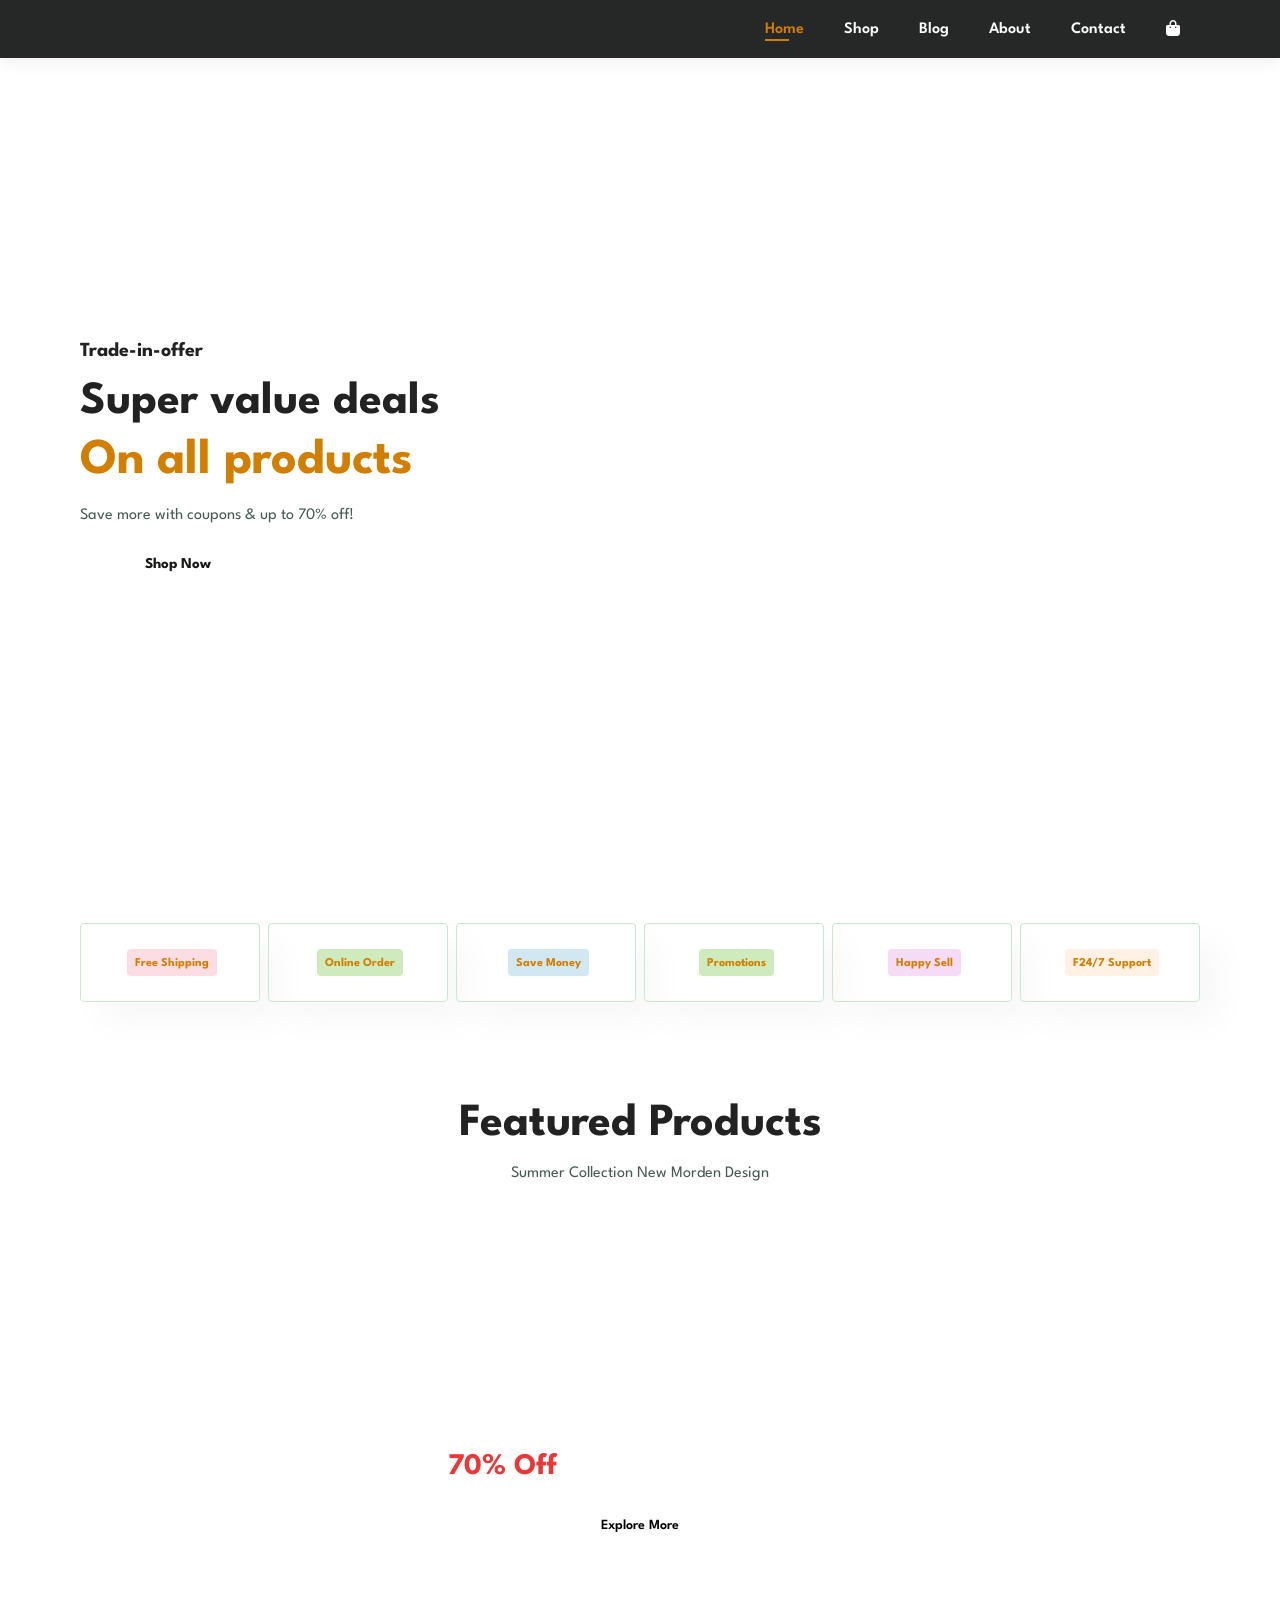
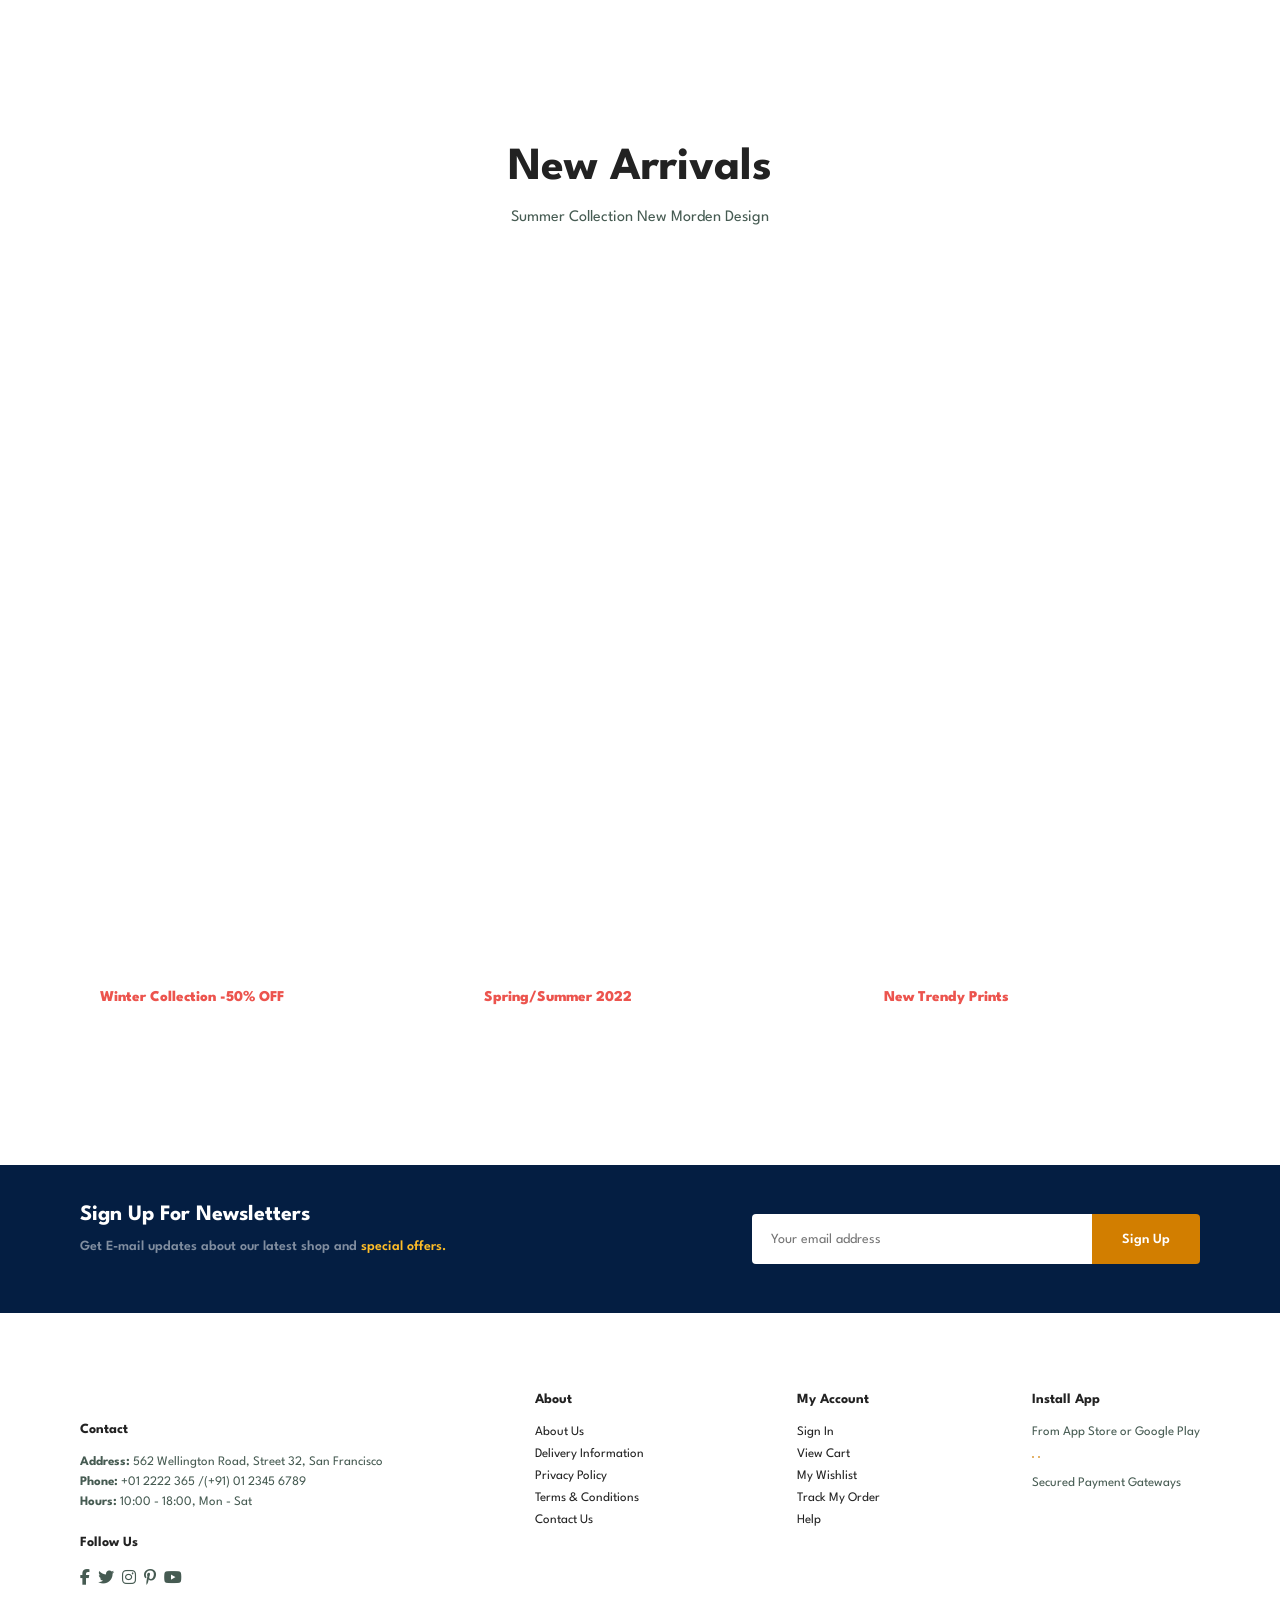
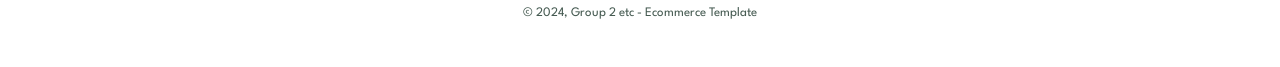
==== index.html @ a3b204d0 "Merge pull request #1 from Ahmed-Khaled-L/main New version" ====
<!DOCTYPE html>
<html lang="en">

<head>
    <meta charset="UTF-8">
    <meta http-equiv="X-UA-Compatible" content="IE=edge">
    <meta name="viewport" content="width=device-width, initial-scale=1.0">
    <title>E-commerce</title>
    <link rel="stylesheet" href="https://cdnjs.cloudflare.com/ajax/libs/font-awesome/6.7.1/css/all.min.css" />
    <link rel="stylesheet" href="style.css">
</head>

<body>
    <section id="header">
        <a href="#"><img src="assets/logo.png" class="logo" alt=""></a>
        <div>
            <ul id="navbar">
                <li><a class="active" href="index.html">Home</a></li>
                <li><a href="shop.html">Shop</a></li>
                <li><a href="blog.html">Blog</a></li>
                <li><a href="about.html">About</a></li>
                <li><a href="contact.html">Contact</a></li>
                <li id="lg-bag"><a href="cart.html"><i class="fa-solid fa-shopping-bag"></i></a></li>
                <a href="#" id="close"><i class="fa-solid fa-times"></i></a>
            </ul>

        </div>
        <div id="mobile">
            <a href="cart.html"><i class="fa-solid fa-shopping-bag"></i></a>
            <i id="bar" class="fa-solid fa-outdent"></i>
        </div>
    </section>
    
    <section id="hero">
        <h4>Trade-in-offer</h4>
        <h2>Super value deals</h2>
        <h1>On all products</h1>
        <p>Save more with coupons & up to 70% off!</p>
        <button onclick="location.href = 'shop.html'">Shop Now</button>
    </section>

    <section id="feature" class="section-p1">
        <div class="fe-box">
            <img src="assets/features/f1.png" alt="">
            <h6>Free Shipping</h6>
        </div>
        <div class="fe-box">
            <img src="assets/features/f2.png" alt="">
            <h6>Online Order</h6>
        </div>
        <div class="fe-box">
            <img src="assets/features/f3.png" alt="">
            <h6>Save Money</h6>
        </div>
        <div class="fe-box">
            <img src="assets/features/f4.png" alt="">
            <h6>Promotions</h6>
        </div>
        <div class="fe-box">
            <img src="assets/features/f5.png" alt="">
            <h6>Happy Sell</h6>
        </div>
        <div class="fe-box">
            <img src="assets/features/f6.png" alt="">
            <h6>F24/7 Support</h6>
        </div>
    </section>

    <section id="featured-products">
        <section id="product1" class="section-p1">
            <h2>Featured Products</h2>
            <p>Summer Collection New Morden Design</p>
            <div class="pro-container">
            </div>
        </section>
    </section>

    <section id="banner" class="section-m1">
        <h4>Repair Services</h4>
        <h2>Up to <span>70% Off</span> - All t-shirts & Accessories</h2>
        <button class="normal">Explore More</button>
    </section>

    <section id ="new-arrival">
        <section id="product1" class="section-p1">
            <h2>New Arrivals</h2>
            <p>Summer Collection New Morden Design</p>
            <div class="pro-container">
        
            </div>
        </section>
    </section>

    <section id="sm-banner" class="section-p1">
        <div class="banner-box">
            <h4>crazy deals</h4>
            <h2>buy 1 get 1 free</h2>
            <span>The best classic dress is on sale at cara</span>
            <button class="white">Learn More</button>
        </div>
        <div class="banner-box banner-box2">
            <h4>spring/summer</h4>
            <h2>upcoming season</h2>
            <span>The best classic dress is on sale at cara</span>
            <button class="white">Collection</button>
        </div>
    </section>

    <section id="banner3">
        <div class="banner-box">
            <h2>SEASONAL SALE</h2>
            <h3>Winter Collection -50% OFF</h3>
        </div>
        <div class="banner-box banner-box2">
            <h2>NEW FOOTWEAR COLLECTION</h2>
            <h3>Spring/Summer 2022</h3>
        </div>
        <div class="banner-box banner-box3">
            <h2>T-SHIRTS</h2>
            <h3>New Trendy Prints</h3>
        </div>
    </section>

    <section id="newsletter" class="section-p1 section-m1">
        <div class="newstext">
            <h4>Sign Up For Newsletters</h4>
            <p>Get E-mail updates about our latest shop and <span>special offers.</span></p>
        </div>
        <div class="form">
            <input type="text" placeholder="Your email address">
            <button class="normal">Sign Up</button>
        </div>
    </section>

    <footer class="section-p1">
        <div class="col">
            <img class="logo" src="assets/logo.png" alt="">
            <h4>Contact</h4>
            <p><strong>Address:</strong> 562 Wellington Road, Street 32, San Francisco</p>
            <p><strong>Phone:</strong> +01 2222 365 /(+91) 01 2345 6789</p>
            <p><strong>Hours:</strong> 10:00 - 18:00, Mon - Sat</p>
            <div class="follow">
                <h4>Follow Us</h4>
                <div class="icon">
                    <i class="fa-brands fa-facebook-f"></i>
                    <i class="fa-brands fa-twitter"></i>
                    <i class="fa-brands fa-instagram"></i>
                    <i class="fa-brands fa-pinterest-p"></i>
                    <i class="fa-brands fa-youtube"></i>
                </div>
            </div>
        </div>
        <div class="col">
            <h4>About</h4>
            <a href="#">About Us</a>
            <a href="#">Delivery Information</a>
            <a href="#">Privacy Policy</a>
            <a href="#">Terms & Conditions</a>
            <a href="#">Contact Us</a>
        </div>
        <div class="col">
            <h4>My Account</h4>
            <a href="#">Sign In</a>
            <a href="#">View Cart</a>
            <a href="#">My Wishlist</a>
            <a href="#">Track My Order</a>
            <a href="#">Help</a>
        </div>
        <div class="col install">
            <h4>Install App</h4>
            <p>From App Store or Google Play</p>
            <div class="row">
                <img src="assets/pay/app.jpg" alt="">
                <img src="assets/pay/play.jpg" alt="">
            </div>
            <p>Secured Payment Gateways</p>
            <img src="assets/pay/pay.png" alt="">
        </div>
        <div class="copyright">
            <p>© 2024, Group 2 etc - Ecommerce Template</p>
        </div>
    </footer>

    <script src="script.js"></script>
    <script>
         fetchProducts(1,false);
         fetchNewProducts();
    </script>
</body>

</html>
---- style.css ----
@import url("https://fonts.googleapis.com/css2?family=Spartan:wght@100;200;300;400;500;600;700;800;900&display=swap");

* {
  margin: 0;
  padding: 0;
  box-sizing: border-box;
  font-family: "Spartan", sans-serif;
}

html {
  scroll-behavior: smooth;
}

/* Global Styles */

h1 {
  font-size: 50px;
  line-height: 64px;
  color: #222;
}

h2 {
  font-size: 46px;
  line-height: 54px;
  color: #222;
}

h4 {
  font-size: 20px;
  color: #222;
}

h6 {
  font-weight: 700;
  font-size: 12px;
}

p {
  font-size: 16px;
  color: #465b52;
  margin: 15px 0 20px 0;
}

.section-p1 {
  padding: 40px 80px;
}

.section-m1 {
  margin: 40px 0;
}

button.normal {
  font-size: 14px;
  font-weight: 600;
  padding: 15px 30px;
  color: #000;
  background-color: #fff;
  border-radius: 4px;
  cursor: pointer;
  border: none;
  outline: none;
  transition: 0.2s;
}

button.white {
  font-size: 13px;
  font-weight: 600;
  padding: 11px 18px;
  color: #fff;
  background-color: transparent;
  cursor: pointer;
  border: 1px solid #fff;
  outline: none;
  transition: 0.2s;
}

body {
  width: 100%;
}

/* Header Start */
#header {
  display: flex;
  align-items: center;
  justify-content: space-between;
  padding: 20px 80px;
  background: #262727;
  box-shadow: 0 5px 15px rgba(0, 0, 0, 0.06);
  z-index: 999;
  position: sticky;
  top: 0;
  left: 0;
}

#mobile {
  display: none;
}

#close {
  display: none;
}

#navbar {
  display: flex;
  align-items: center;
  justify-content: center;
}

#navbar li {
  list-style: none;
  padding: 0 20px;
  position: relative;
}

#navbar li a {
  text-decoration: none;
  font-size: 16px;
  font-weight: 600;
  color: #fcfcfc;
  transition: 0.3s ease;
}

#navbar li a:hover,
#navbar li a.active {
  color: #d27e00;
}

#navbar li a.active::after,
#navbar li a:hover::after {
  content: "";
  width: 30%;
  height: 2px;
  background: #d27e00;
  position: absolute;
  bottom: -4px;
  left: 20px;
}

/* Home Page */
/* Hero Section */
#hero {
  background-image: url("assets/hero4.png");
  height: 90vh;
  width: 100%;
  background-size: cover;
  background-position: top 25% right 0;
  padding: 0 80px;
  display: flex;
  flex-direction: column;
  align-items: flex-start;
  justify-content: center;
}

#hero h4 {
  padding-bottom: 15px;
}

#hero h1 {
  color: #d27e00;
}

#hero button {
  background-image: url("assets/button.png");
  background-color: transparent;
  color: #181817;
  border: 0;
  padding: 14px 80px 14px 65px;
  background-repeat: no-repeat;
  cursor: pointer;
  font-weight: 700;
  font-size: 15px;
}

/* Feature Section */

#feature {
  display: flex;
  align-items: center;
  justify-content: space-between;
  flex-wrap: wrap;
}

#feature .fe-box {
  width: 180px;
  text-align: center;
  padding: 25px 15px;
  box-shadow: 20px 20px 34px rgba(0, 0, 0, 0.03);
  border: 1px solid #cce7d0;
  border-radius: 4px;
  margin: 15px 0;
  transition: 0.3s ease;
}

#feature .fe-box:hover {
  box-shadow: 10px 10px 54px rgba(70, 62, 221, 0.1);
}

#feature .fe-box img {
  width: 100%;
  margin-bottom: 10px;
}

#feature .fe-box h6 {
  display: inline-block;
  padding: 9px 8px 6px 8px;
  line-height: 1;
  border-radius: 4px;
  color: #d27e00;
  background-color: #fddde4;
}

#feature .fe-box:nth-child(2) h6 {
  background-color: #cdebbc;
}

#feature .fe-box:nth-child(3) h6 {
  background-color: #d1e8f2;
}

#feature .fe-box:nth-child(4) h6 {
  background-color: #cdebbc;
}

#feature .fe-box:nth-child(5) h6 {
  background-color: #f6dbf6;
}

#feature .fe-box:nth-child(6) h6 {
  background-color: #fff2e5;
}

/* Product Section */

#product1 {
  text-align: center;
}

#product1 .pro-container {
  display: flex;
  justify-content: space-between;
  padding-top: 20px;
  flex-wrap: wrap;
}

#product1 .pro {
  width: 23%;
  min-width: 250px;
  padding: 10px 12px;
  border: 1px solid #cce7d0;
  border-radius: 25px;
  cursor: pointer;
  box-shadow: 20px 20px 30px rgba(0, 0, 0, 0.02);
  margin: 15px 0;
  transition: 0.2s ease;
  position: relative;
}

#product1 .pro:hover {
  box-shadow: 20px 20px 30px rgba(0, 0, 0, 0.06);
}

#product1 .pro img {
  width: 100%;
  border-radius: 20px;
}

#product1 .pro .des {
  text-align: start;
  padding: 10px 0;
}

#product1 .pro .des span {
  color: #606063;
  font-size: 12px;
}

#product1 .pro .des h5 {
  padding-top: 7px;
  color: #1a1a1a;
  font-size: 14px;
}

#product1 .pro .des i {
  font-size: 12px;
  color: rgb(243, 181, 25);
}

#product1 .pro .des h4 {
  padding-top: 7px;
  font-size: 15px;
  font-weight: 700;
  color: #d27e00;
}

#product1 .pro .cart {
  width: 40px;
  height: 40px;
  line-height: 40px;
  border-radius: 50px;
  background-color: #e8f6ea;
  color: #d27e00;
  position: absolute;
  bottom: 20px;
  right: 10px;
}

/* Banner Section */

#banner {
  display: flex;
  flex-direction: column;
  justify-content: center;
  align-items: center;
  text-align: center;
  background-image: url("assets/banner/b2.jpg");
  width: 100%;
  height: 40vh;
  background-size: cover;
  background-position: center;
}

#banner h4 {
  color: #fff;
  font-size: 16px;
}

#banner h2 {
  color: #fff;
  font-size: 30px;
  padding: 10px 0;
}

#banner h2 span {
  color: #ef3636;
}

#banner button:hover {
  background: #d27e00;
  color: #fff;
}

/* Small Banner Section */
#sm-banner {
  display: flex;
  justify-content: space-between;
  flex-wrap: wrap;
}

#sm-banner .banner-box {
  display: flex;
  flex-direction: column;
  justify-content: center;
  align-items: flex-start;
  background-image: url("assets/banner/b17.jpg");
  /* */
  min-width: 48%;
  height: 50vh;
  background-size: cover;
  background-position: center;
  padding: 30px;
}

#sm-banner h4 {
  color: #fff;
  font-size: 20px;
  font-weight: 300;
}

#sm-banner h2 {
  color: #fff;
  font-size: 28px;
  font-weight: 800;
}

#sm-banner span {
  color: #fff;
  font-size: 14px;
  font-weight: 500;
  padding-bottom: 15px;
}

#sm-banner .banner-box:hover button {
  background: #d27e00;
  border: 1px solid #d27e00;
}

#sm-banner .banner-box2 {
  background-image: url("assets/banner/b10.jpg");
}

/* Banner3 Section */
#banner3 {
  display: flex;
  justify-content: space-between;
  flex-wrap: wrap;
  padding: 0 80px;
}

#banner3 .banner-box {
  display: flex;
  flex-direction: column;
  justify-content: center;
  align-items: flex-start;
  background-image: url("assets/banner/b7.jpg");
  min-width: 30%;
  height: 30vh;
  background-size: cover;
  background-position: center;
  padding: 20px;
  margin-bottom: 20px;
}

#banner3 h2 {
  color: #fff;
  font-weight: 900;
  font-size: 22px;
}

#banner3 h3 {
  color: #ec544e;
  font-weight: 800;
  font-size: 15px;
}

#banner3 .banner-box2 {
  background-image: url("assets/banner/b4.jpg");
}

#banner3 .banner-box3 {
  background-image: url("assets/banner/b18.jpg");
}

/* Newsletter Section */

#newsletter {
  display: flex;
  justify-content: space-between;
  flex-wrap: wrap;
  align-items: center;
  background-image: url("assets/banner/b14.png");
  background-repeat: no-repeat;
  background-position: 20% 30%;
  background-color: #041e42;
}

#newsletter h4 {
  font-size: 22px;
  font-weight: 700;
  color: #fff;
}

#newsletter p {
  font-size: 14px;
  font-weight: 600;
  color: #818ea0;
}

#newsletter p span {
  color: #ffbd27;
}

#newsletter .form {
  display: flex;
  width: 40%;
}

#newsletter input {
  height: 3.125rem;
  padding: 0 1.25em;
  font-size: 14px;
  width: 100%;
  border: 1px solid transparent;
  border-radius: 4px;
  outline: none;
  border-top-right-radius: 0;
  border-bottom-right-radius: 0;
}

#newsletter button {
  background-color: #d27e00;
  color: #fff;
  white-space: nowrap;
  border-top-left-radius: 0;
  border-bottom-left-radius: 0;
}

/* Footer Section */
footer {
  display: flex;
  flex-wrap: wrap;
  justify-content: space-between;
}

footer .col {
  display: flex;
  flex-direction: column;
  align-items: flex-start;
  margin-bottom: 20px;
}

footer .logo {
  margin-bottom: 30px;
}

footer h4 {
  font-size: 14px;
  padding-bottom: 20px;
}

footer p {
  font-size: 13px;
  margin: 0 0 8px 0;
}

footer a {
  font-size: 13px;
  text-decoration: none;
  color: #222;
  margin-bottom: 10px;
}

footer .follow {
  margin-top: 20px;
}

footer .follow i {
  color: #465b52;
  padding-right: 4px;
  cursor: pointer;
}

footer .install .row img {
  border: 1px solid #d27e00;
  border-radius: 6px;
}

footer .install img {
  margin: 10px 0 15px 0;
}

footer .follow i:hover,
footer a:hover {
  color: #d27e00;
}

footer .copyright {
  width: 100%;
  text-align: center;
}

/*shop page */

#page-header {
  background-image: url(assets/banner/b1.jpg);
  width: 100%;
  height: 40vh;
  background-size: cover;
  display: flex;
  justify-content: center;
  text-align: center;
  flex-direction: column;
  padding: 14px;

}

#page-header h2,
#page-header p {
  color: white;
  margin: 3px;
}

.section-p1 {
  padding: 40px 80px;
}

#product1 {
  text-align: center;
}

#product1 .pro-container {
  display: flex;
  justify-content: space-between;
  padding-top: 20px;
  flex-wrap: wrap;
}

#product1 .pro {
  width: 21%;
  min-width: 250px;
  padding: 10px 12px;
  border: 1px solid #cce7d0;
  border-radius: 20px;
  cursor: pointer;
  box-shadow: 20px 20px 30px rgba(0, 0, 0, 0.02);
  margin: 15px 0;
  transition: 0.2s ease;
  position: relative;
}

#product1 .pro:hover {
  box-shadow: 20px 20px 30px rgba(0, 0, 0, 0.06);
}

#product1 .pro img {
  width: 100%;
  border-radius: 20px;

}

#product1 .pro .des {
  text-align: start;
  padding: 10px 0;
}

#product1 .pro span {
  color: #606063;
  font-size: 12px;
}

#product1 .pro h5 {
  padding-top: 7px;
  color: #1a1a1a;
  font-size: 14px;

}

#product1 .pro i {

  font-size: 12px;
  color: rgb(243, 181, 25);
}

#product1 .pro h4 {
  padding-top: 7px;
  font-size: 15px;
  font-weight: 700;
  color: #d27e00;
}

#product1 .pro .cart {
  width: 40px;
  height: 40px;
  line-height: 40px;
  border-radius: 50px;
  background-color: #e8f6ea;
  color: #d27e00;
  border: 1px solid #cce7d0;
  position: absolute;
  bottom: 20px;
  right: 10px;
}

#pagination {
  text-align: center;

}

#pagination a {
  text-decoration: none;
  background-color: #d27e00;
  padding: 15px 20px;
  margin: 20px;
  border-radius: 4px;
  color: #fff;
  font-weight: 600;

}

#prodetails {
  display: flex;
  margin-top: 20px;
}

#prodetails .single-pro-image {
  width: 40%;
  margin-right: 50px;
}

.small-img-group {

  display: flex;
  justify-content: space-between;

}

.small-img-col {
  flex-basis: 24%;
  cursor: pointer;
}

#prodetails .single-pro-details {
  width: 50%;
  padding-top: 30px;
}

#prodetails .single-pro-details h4 {
  padding: 40px 0 20px 0;
  font-weight: 700;

}

#prodetails .single-pro-details h2 {
  font-size: 26px;
  margin-left: 2px;

}

#prodetails .single-pro-details select {
  display: block;
  padding: 5px 10px;
  margin-bottom: 10px;
}


#prodetails .single-pro-details input {
  width: 50px;
  height: 47px;
  padding-left: 10px;
  font-size: 16px;
  margin-right: 10px;

}

#prodetails .single-pro-details input:focus {
  outline: none;
}

#prodetails .single-pro-details button {
  background-color: #d27e00;
  color: #fff;

}


#prodetails .single-pro-details span {
  line-height: 25px;
  font-weight: 300;

}

/* Blog page*/

#page-header.blog-header {
  background-image: url(assets/banner/b19.jpg);

}

#blog {
  padding: 150px 150px 0 150px;

}

#blog .blog-box {
  display: flex;
  align-items: center;
  width: 100%;
  position: relative;
  padding-bottom: 90px;
}

#blog .blog-img {
  width: 50%;
  margin-right: 40px;

}


#blog img {
  width: 100%;
  height: 300px;
  object-fit: cover;

}


#blog .blog-details {
  width: 50%;


}

#blog .blog-details a {
  text-decoration: none;
  font-size: 11px;
  color: #000;
  font-weight: 700;
  position: relative;
  transition: 0.3s;

}

#blog .blog-details a::after {
  content: "";
  width: 50px;
  height: 1.4px;
  background-color: #000;
  position: absolute;
  top: 4px;
  right: -60px
}

#blog .blog-details a:hover {
  color: #d27e00;
}

#blog .blog-details a:hover:after {
  background-color: #d27e00;
}

#blog .blog-box h1 {
  position: absolute;
  top: -40px;
  left: 0;
  font-size: 70px;
  font-weight: 700;
  color: #c9cbce;
  z-index: -9;
}

/* cart page */


#page-header.about-header {
  background-image: url(assets/about/banner.png);

}

#cart {
  overflow-x: auto;
}

#cart table {
  width: 100%;
  border-collapse: collapse;
  table-layout: fixed;
  white-space: nowrap;

}

#cart table img {
  width: 70px;
}

#cart table td:nth-child(1) {
  width: 100px;
  text-align: center;

}

#cart table td:nth-child(2) {
  width: 150px;
  text-align: center;

}

#cart table td:nth-child(3) {
  width: 250px;
  text-align: center;

}

#cart table td:nth-child(4),
#cart table td:nth-child(5),
#cart table td:nth-child(6) {
  width: 150px;
  text-align: center;

}

#cart table td:nth-child(5) input {
  width: 70px;
  padding: 10px 5px 10px 15px;
}

#cart table thead {
  border: 1px solid #e2e9e1;
  border-left: none;
  border-right: none;
}

#cart table thead td {
  font-weight: 700;
  text-transform: uppercase;
  font-size: 13px;
  padding: 18px 0;
}

#cart table tbody tr td {
  padding-top: 15px;
}


#cart table tbody td {

  font-size: 13px;

}

#cart-add {
  display: flex;
  flex-wrap: wrap;
  justify-content: space-between;

}

#coupon {
  width: 50%;
  margin-bottom: 30px;
}

#coupon h3,
#subtotal h3 {
  padding-bottom: 15px;
}

#coupon input {
  padding: 10px 20px;
  outline: none;
  width: 60%;
  margin-right: 10px;
  border: 1px solid #e2e9e1;
}

#coupon button,
#subtotal button {
  background-color: #d27e00;
  color: #fff;
  padding: 12px 20px;
}

#subtotal {
  width: 50%;
  margin-bottom: 30px;
  border: 1px solid #e2e9e1;
  padding: 30px;

}

#subtotal table {
  border-collapse: collapse;
  width: 100%;
  margin-bottom: 20px
}

#subtotal table td {
  width: 50%;
  border: 1px solid #e2e9e1;
  padding: 10px;
  font-size: 13px;

}

/*About page*/

#page-header.about-header {
  background-image: url(assets/about/banner.png);
}

#about-head {
  display: flex;
  align-items: center;
}

#about-head img {
  width: 50%;
  height: auto;
}

#about-head div {
  padding-left: 40px;
}

#about-app {
  text-align: center;
}

#about-app .video {
  width: 70%;
  height: 100%;
  margin: 30px auto 0 auto;
  /*top left bottom right*/
}

#about-app .video video {
  width: 100%;
  height: 100%;
  border-radius: 20px;
}

#page-header {
  background-image: url(assets/about/banner.png);
  width: 100%;
  height: 40vh;
  background-size: cover;
  display: flex;
  justify-content: center;
  text-align: center;
  flex-direction: column;
  padding: 14;

}

#page-header h2,
#page-header p {
  color: white;
}


/* contact page*/
#contact-details {
  display: flex;
  justify-content: space-between;
  align-items: center;
}

#contact-details .details {
  width: 40%;
}

#contact-details .details span,
#form-details form span {
  font-size: 12px;
}

#contact-details .details h2,
#form-details form h2 {
  font-size: 26px;
  line-height: 35px;
  padding: 20px 0;
  /* top&bottom=20 / left&right=0 */
}

#contact-details .details h3 {
  font-size: 16px;
  padding-bottom: 15px;
}

#contact-details .details li {
  list-style: none;
  /*removing the bullets*/
  display: flex;
  padding: 10px 0;
}

#contact-details .details li i {
  font-size: 14px;
  padding-right: 22px;
}

#contact-details .details li p {
  font-size: 14px;
  margin: 0;
}

#contact-details .map {
  width: 55%;
  height: 400px;
}

#contact-details .map iframe {
  width: 100%;
  height: 100%;
}

#form-details {
  display: flex;
  justify-content: space-between;
  margin: 30px;
  padding: 80px;
  border: 1px solid #e1e1e1;
}

#form-details form {
  width: 65%;
  display: flex;
  flex-direction: column;
  align-items: flex-start;
}

#form-details form input,
#form-details form textarea {
  width: 100%;
  padding: 12px 15px;
  outline: none;
  margin-bottom: 20px;
  border: 1px solid #e1e1e1;
}

#form-details form button {
  background-color: #d27e00;
}

#form-details .people div {
  display: flex;
  align-items: flex-start;
  padding-bottom: 25px;
}

#form-details .people div img {
  width: 65px;
  height: 65px;
  object-fit: cover;
  margin-right: 15px;
}

#form-details .people div p {
  margin: 0;
  font-size: 13px;
  line-height: 25px;
}

#form-details .people div span {
  display: block;
  font-size: 16px;
  font-weight: 600;
  color: #000;
}

/* Media Query */

/* Tablet */

@media (max-width: 1024px) {
  .section-p1 {
    padding: 40px 40px;
  }

  #navbar {
    display: flex;
    flex-direction: column;
    align-items: flex-start;
    justify-content: flex-start;
    position: fixed;
    top: 0;
    right: -300px;
    height: 100vh;
    width: 300px;
    background-color: #E3E6F3;
    box-shadow: 0 40px 60px rgba(0, 0, 0, 0.1);
    padding: 80px 0 0 10px;
    transition: 0.3s;
  }

  #navbar.active {
    right: 0px;
  }

  #navbar li {
    margin-bottom: 25px;
  }

  #mobile {
    display: flex;
    align-items: center;
  }

  #mobile i {
    color: #fcfcfc;
    font-size: 24px;
    padding-left: 20px;
  }

  #close {
    display: initial;
    position: absolute;
    top: 30px;
    left: 30px;
    color: #222;
    font-size: 24px;
  }

  #lg-bag {
    display: none;
  }

  #hero {
    height: 70vh;
    padding: 0 80px;
    background-position: top 30% right 30%;
  }

  #feature {
    justify-content: center;
  }

  #feature .fe-box {
    margin: 15px 15px;
  }

  #product1 .pro-container {
    justify-content: center;
  }

  #product1 .pro {
    margin: 15px;
  }

  #banner {
    height: 20vh;
  }

  #sm-banner .banner-box {
    min-width: 100%;
    height: 30vh;
  }

  #sm-banner .banner-box2 {
    margin-top: 20px;
  }

  #banner3 {
    padding: 0 40px;
  }

  #banner3 .banner-box {
    width: 28%;
  }

  #newsletter .form {
    width: 70%;
  }

  /*contact page*/
  
  #form-details {
    padding: 40px !important;
  }

  #form-details form {
    width: 50% !important;
  }

}

/* Mobile */

@media (max-width: 477px) {
  .section-p1 {
    padding: 20px;
  }

  #header {
    padding: 10px 30px;
  }

  h1 {
    font-size: 38px;
  }

  h2 {
    font-size: 32px;
  }

  #hero {
    padding: 0 20px;
    background-position: 80%;
  }

  #feature {
    justify-content: space-between;
  }

  #feature .fe-box {
    width: 155px;
    margin: 0 0 15px 0;
  }

  #product1 .pro {
    width: 100%;
  }

  #banner {
    height: 40vh;
  }

  #sm-banner .banner-box {
    height: 40vh;
  }

  #sm-banner .banner-box2 {
    margin-top: 20px;
  }

  #banner3 {
    padding: 0 20px;
  }

  #banner3 .banner-box {
    width: 100%;
  }

  #newsletter {
    padding: 40px 20px;
  }

  #newsletter .form {
    width: 100%;
  }

  footer .copyright {
    text-align: start;
  }

  /* single product*/
  #prodetails {
    display: flex;
    flex-direction: column;
  }

  #prodetails .single-pro-image {
    width: 100%;
    margin-right: 0px;
  }

  #prodetails .single-pro-details {
    width: 100%;
    margin-left: 4px;
  }

  /* blog page*/

  #blog {
    padding: 100px 20px 0 20px;
  }

  #blog .blog-box {
    display: flex;
    flex-direction: column;
    align-items: flex-start;

  }

  #blog .blog-img {
    width: 100%;
    margin-left: 0px;
    margin-bottom: 30px;
  }


  #blog .blog-details {
    width: 100;
  }

  /*Cart page*/
  #card-add {
    display: flex;
    flex-direction: column;

  }

  #coupon {
    width: 100%;

  }

  #subtotal {
    width: 100%;
    padding: 20px;
  }

  /* About page */
  #about-head {
    flex-direction: column;
  }

  #about-head img {
    width: 100% !important;
    margin-bottom: 20px;
  }

  #about-head div {
    padding-left: 0px !important;
  }

  #about-app .video {
    width: 100% !important;
  }

  /*contact page*/
  #contact-details {
    flex-direction: column;
  }

  #contact-details .details {
    width: 100% !important;
    margin-bottom: 30px;
  }

  #contact-details .map {
    width: 100% !important;
  }

  #form-details {
    margin: 10px !important;
    padding: 30px 10px !important;
    border: 1px solid #e1e1e1;
    flex-wrap: wrap;
  }

  #form-details form {
    padding-bottom: 14px;
    width: 100% !important;
  }

}
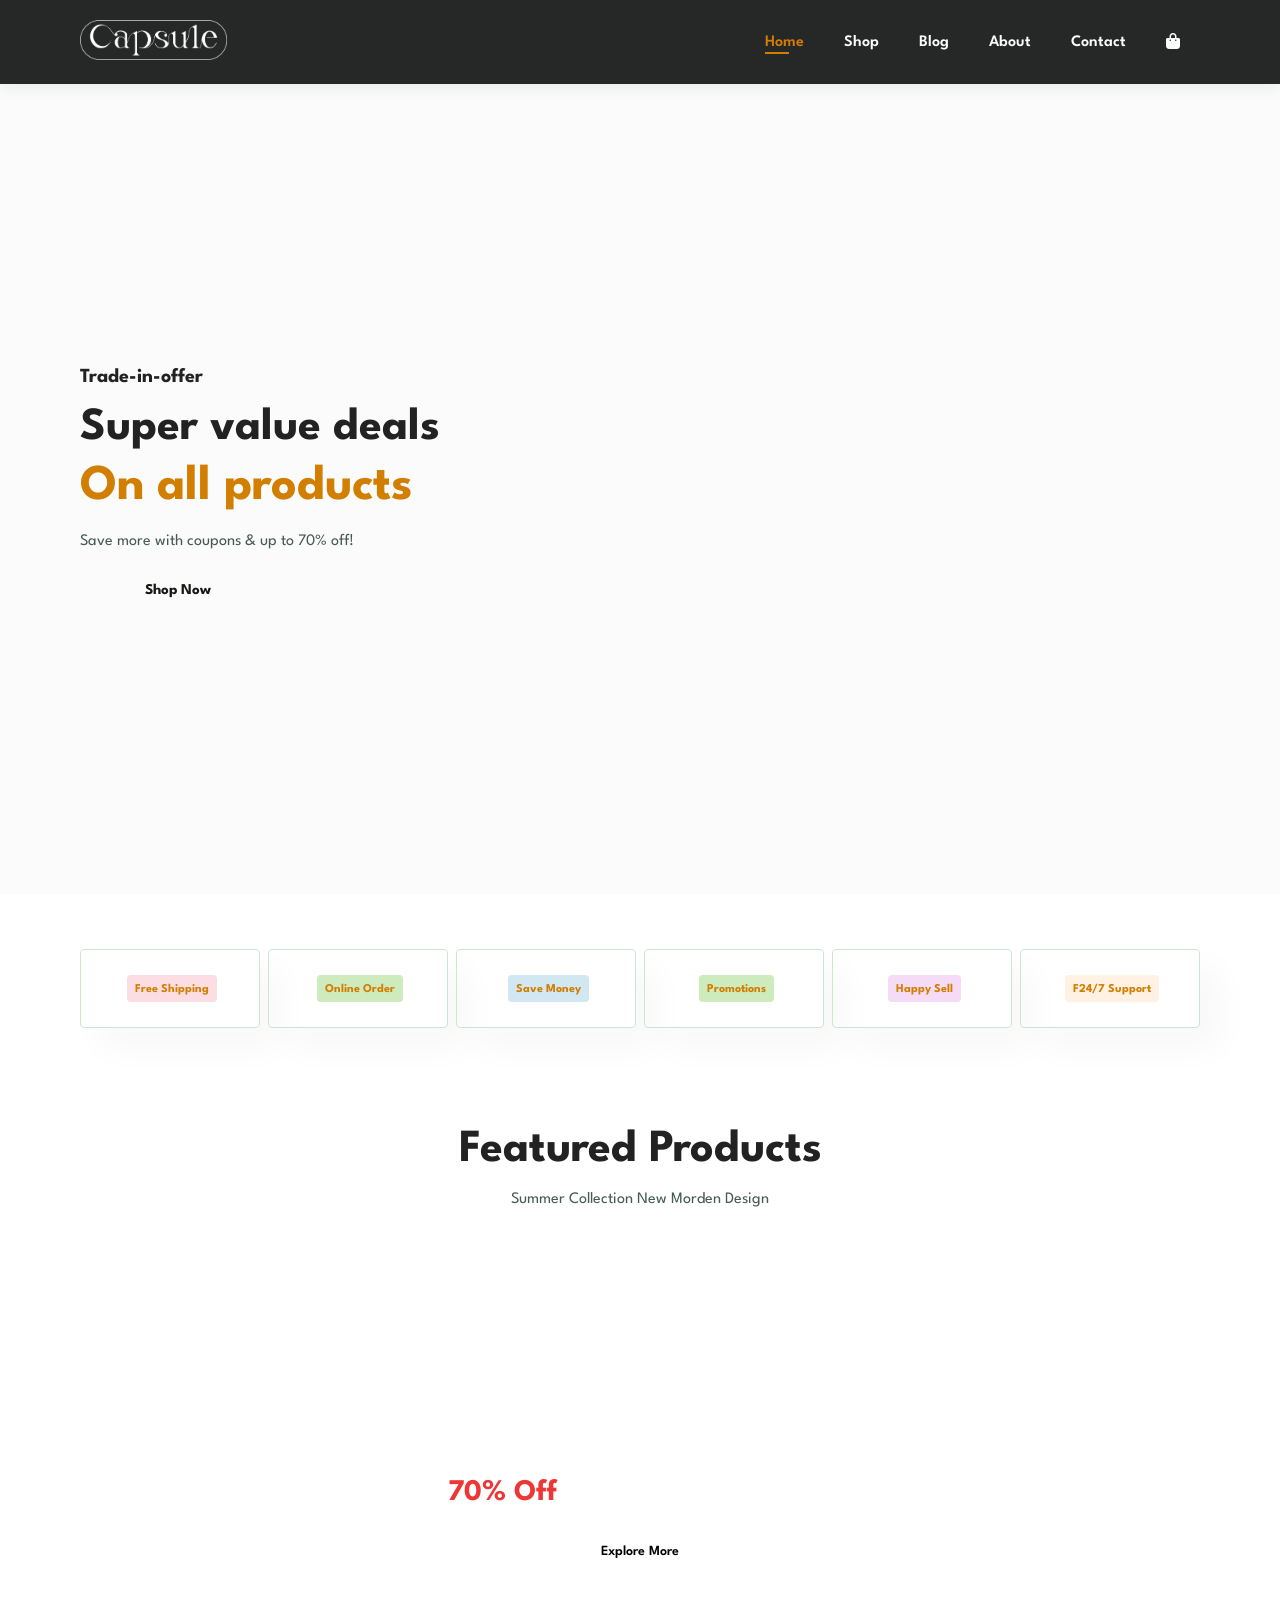
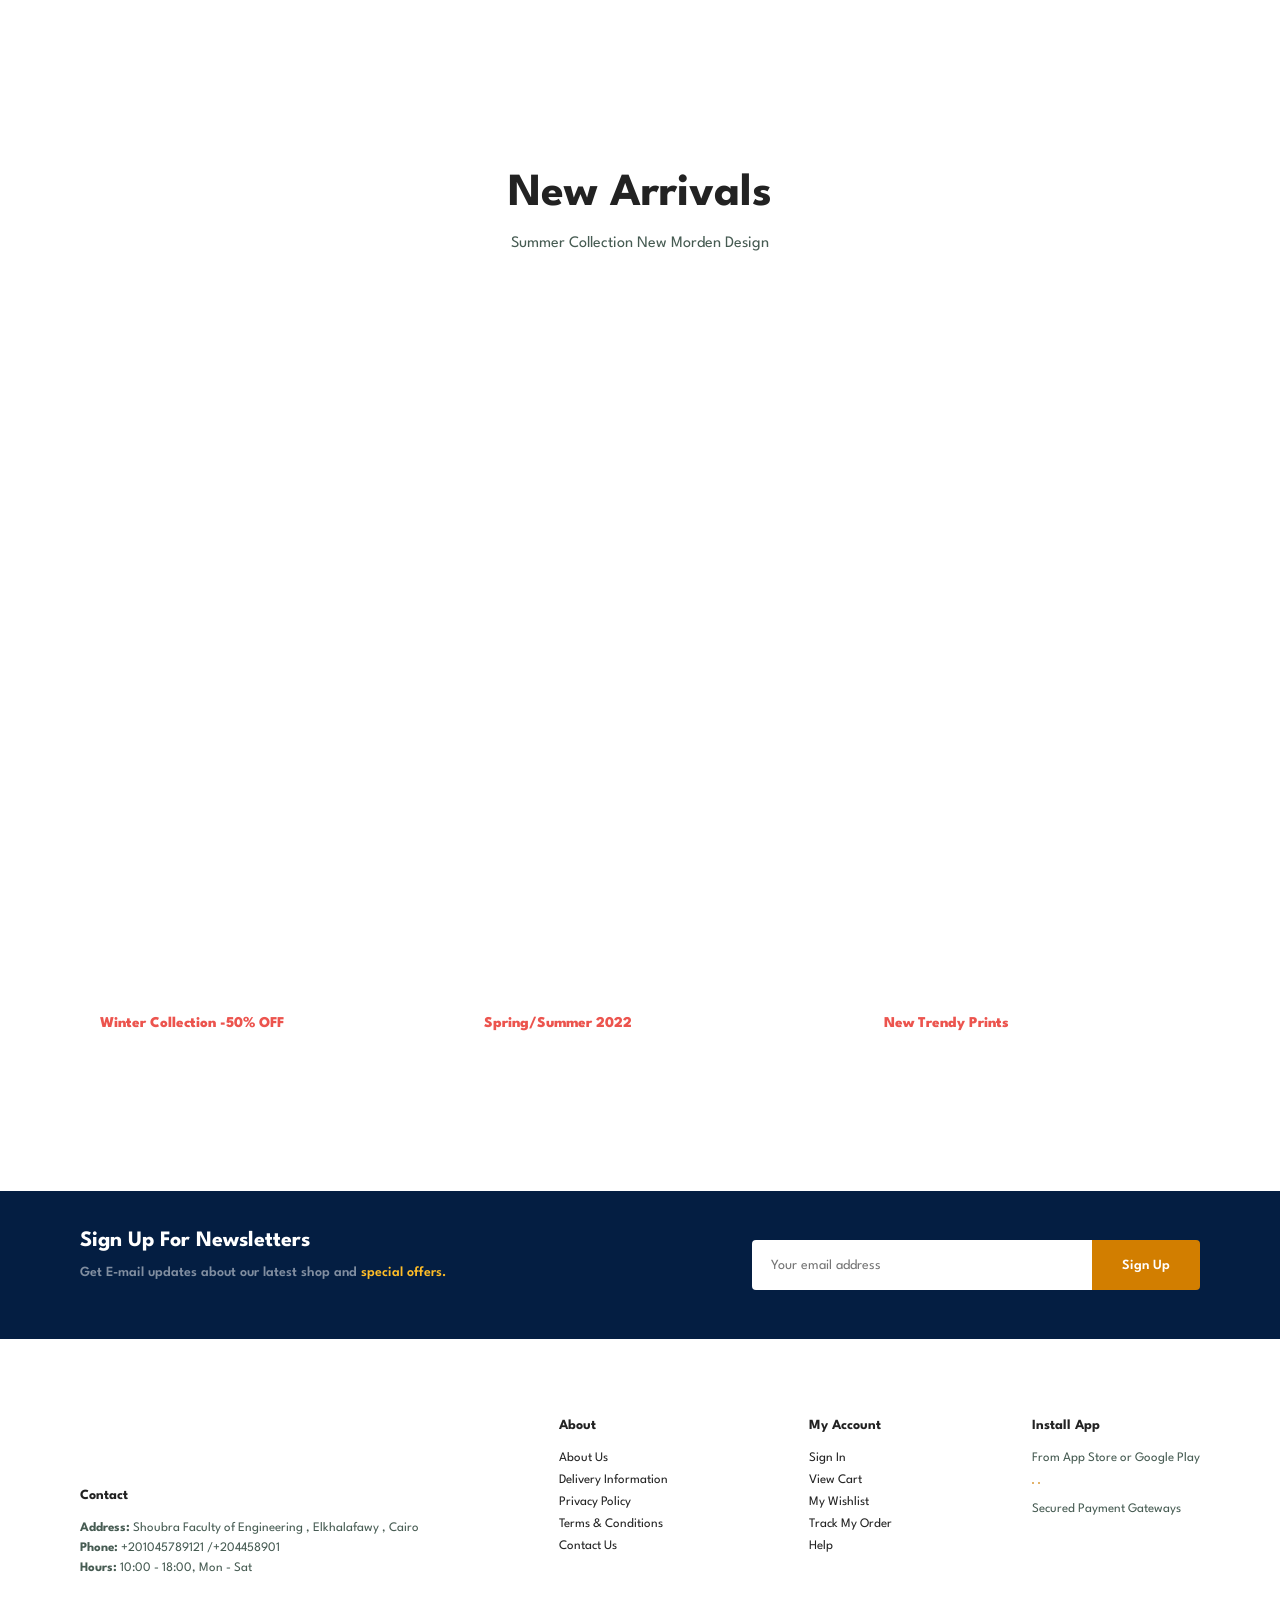
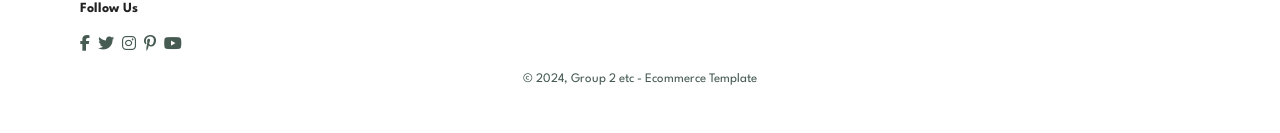
==== commit f783d11c: "Merge pull request #2 from Ahmed-Khaled-L/main ui" ====
--- a/index.html
+++ b/index.html
@@ -5,14 +5,14 @@
     <meta charset="UTF-8">
     <meta http-equiv="X-UA-Compatible" content="IE=edge">
     <meta name="viewport" content="width=device-width, initial-scale=1.0">
-    <title>E-commerce</title>
+    <title>Capsule</title>
     <link rel="stylesheet" href="https://cdnjs.cloudflare.com/ajax/libs/font-awesome/6.7.1/css/all.min.css" />
     <link rel="stylesheet" href="style.css">
 </head>
 
 <body>
     <section id="header">
-        <a href="#"><img src="assets/logo.png" class="logo" alt=""></a>
+        <a href="#"><img src="assets/Asset 2.png" height="40px" class="logo" alt=""></a>
         <div>
             <ul id="navbar">
                 <li><a class="active" href="index.html">Home</a></li>
@@ -78,7 +78,7 @@
     <section id="banner" class="section-m1">
         <h4>Repair Services</h4>
         <h2>Up to <span>70% Off</span> - All t-shirts & Accessories</h2>
-        <button class="normal">Explore More</button>
+        <button class="normal" onclick="location.href = 'shop.html'">Explore More</button>
     </section>
 
     <section id ="new-arrival">
@@ -96,13 +96,13 @@
             <h4>crazy deals</h4>
             <h2>buy 1 get 1 free</h2>
             <span>The best classic dress is on sale at cara</span>
-            <button class="white">Learn More</button>
+            <button class="white"  onclick="location.href = 'shop.html'">Learn More</button>
         </div>
         <div class="banner-box banner-box2">
             <h4>spring/summer</h4>
             <h2>upcoming season</h2>
             <span>The best classic dress is on sale at cara</span>
-            <button class="white">Collection</button>
+            <button class="white"  onclick="location.href = 'shop.html'">Collection</button>
         </div>
     </section>
 
@@ -134,10 +134,10 @@
 
     <footer class="section-p1">
         <div class="col">
-            <img class="logo" src="assets/logo.png" alt="">
+            <img class="logo" src="assets/LogoBlack.png" height="40px" alt="">
             <h4>Contact</h4>
-            <p><strong>Address:</strong> 562 Wellington Road, Street 32, San Francisco</p>
-            <p><strong>Phone:</strong> +01 2222 365 /(+91) 01 2345 6789</p>
+            <p><strong>Address:</strong> Shoubra Faculty of Engineering , Elkhalafawy , Cairo</p>
+            <p><strong>Phone:</strong> +201045789121 /+204458901</p>
             <p><strong>Hours:</strong> 10:00 - 18:00, Mon - Sat</p>
             <div class="follow">
                 <h4>Follow Us</h4>
@@ -160,8 +160,8 @@
         </div>
         <div class="col">
             <h4>My Account</h4>
-            <a href="#">Sign In</a>
-            <a href="#">View Cart</a>
+            <a href="login.html">Sign In</a>
+            <a href="cart.html">View Cart</a>
             <a href="#">My Wishlist</a>
             <a href="#">Track My Order</a>
             <a href="#">Help</a>
--- a/style.css
+++ b/style.css
@@ -139,11 +139,14 @@
 /* Home Page */
 /* Hero Section */
 #hero {
-  background-image: url("assets/hero4.png");
+  background-image: url("assets/follow-this-way-visit-link-smiling-female-student-pointing-finger-aside-girl-showing-advertisement-indicating-logo-copy-space-standing-white-background.jpg");
+  background-size: cover;
   height: 90vh;
   width: 100%;
-  background-size: cover;
-  background-position: top 25% right 0;
+  background-size: contain;
+  background-color: #fbfbfb;
+  background-repeat: no-repeat;
+  background-position: top 25% right -100px;
   padding: 0 80px;
   display: flex;
   flex-direction: column;
@@ -193,6 +196,7 @@
 
 #feature .fe-box:hover {
   box-shadow: 10px 10px 54px rgba(70, 62, 221, 0.1);
+  scale: 1.05;
 }
 
 #feature .fe-box img {
@@ -257,6 +261,7 @@
 
 #product1 .pro:hover {
   box-shadow: 20px 20px 30px rgba(0, 0, 0, 0.06);
+  scale: 1.05;
 }
 
 #product1 .pro img {
@@ -297,11 +302,15 @@
   height: 40px;
   line-height: 40px;
   border-radius: 50px;
-  background-color: #e8f6ea;
+  background-color: #ffffff;
   color: #d27e00;
   position: absolute;
   bottom: 20px;
   right: 10px;
+}
+#product1 .pro .cart:hover {
+  background-color: #d27e00;
+  color: #ffffff;
 }
 
 /* Banner Section */
@@ -573,7 +582,7 @@
   padding: 40px 80px;
 }
 
-#product1 {
+/* #product1 {
   text-align: center;
 }
 
@@ -648,7 +657,7 @@
   position: absolute;
   bottom: 20px;
   right: 10px;
-}
+} */
 
 #pagination {
   text-align: center;
@@ -818,6 +827,72 @@
 }
 
 /* cart page */
+
+/* Pop up Cart */
+#authModal {
+  display: none;
+  position: fixed;
+  top: 0;
+  left: 0;
+  width: 100%;
+  height: 100%;
+  background: rgba(0, 0, 0, 0.5);
+  z-index: 1000;
+}
+
+#PopUp-container {
+  position: relative;
+  top: 129px;
+  display: flex;
+  justify-content: center;
+  align-items: center;
+  flex-direction: column;
+  text-align: center;
+  background: #fff;
+  padding: 20px;
+  max-width: 400px;
+  margin: 100px auto;
+  border-radius: 8px;
+}
+
+#loginButton {
+  width: 100%;
+  height: 40px;
+  margin: 10px;
+  font-size: 16px;
+  font-weight: 600;
+  background: #ed8f01;
+  color: white;
+  border: none;
+  border-radius: 5px;
+  cursor: pointer;
+}
+
+#signupButton {
+  width: 100%;
+  height: 40px;
+  margin: 10px;
+  font-size: 16px;
+  font-weight: 600;
+  background: #c7c7c7;
+  color: rgb(27, 27, 27);
+  border: none;
+  border-radius: 5px;
+  cursor: pointer;
+}
+
+#closeModalButton {
+  width: 200px;
+  height: 40px;
+  margin: 10px;
+  font-size: 16px;
+  font-weight: 600;
+  background: #020202;
+  color: white;
+  border: none;
+  border-radius: 5px;
+  cursor: pointer;
+}
 
 
 #page-header.about-header {
@@ -1135,7 +1210,7 @@
     right: -300px;
     height: 100vh;
     width: 300px;
-    background-color: #E3E6F3;
+    background-color: #262727;
     box-shadow: 0 40px 60px rgba(0, 0, 0, 0.1);
     padding: 80px 0 0 10px;
     transition: 0.3s;
@@ -1165,7 +1240,7 @@
     position: absolute;
     top: 30px;
     left: 30px;
-    color: #222;
+    color: #fcfcfc;
     font-size: 24px;
   }
 
@@ -1177,6 +1252,7 @@
     height: 70vh;
     padding: 0 80px;
     background-position: top 30% right 30%;
+
   }
 
   #feature {
@@ -1221,7 +1297,7 @@
   }
 
   /*contact page*/
-  
+
   #form-details {
     padding: 40px !important;
   }
